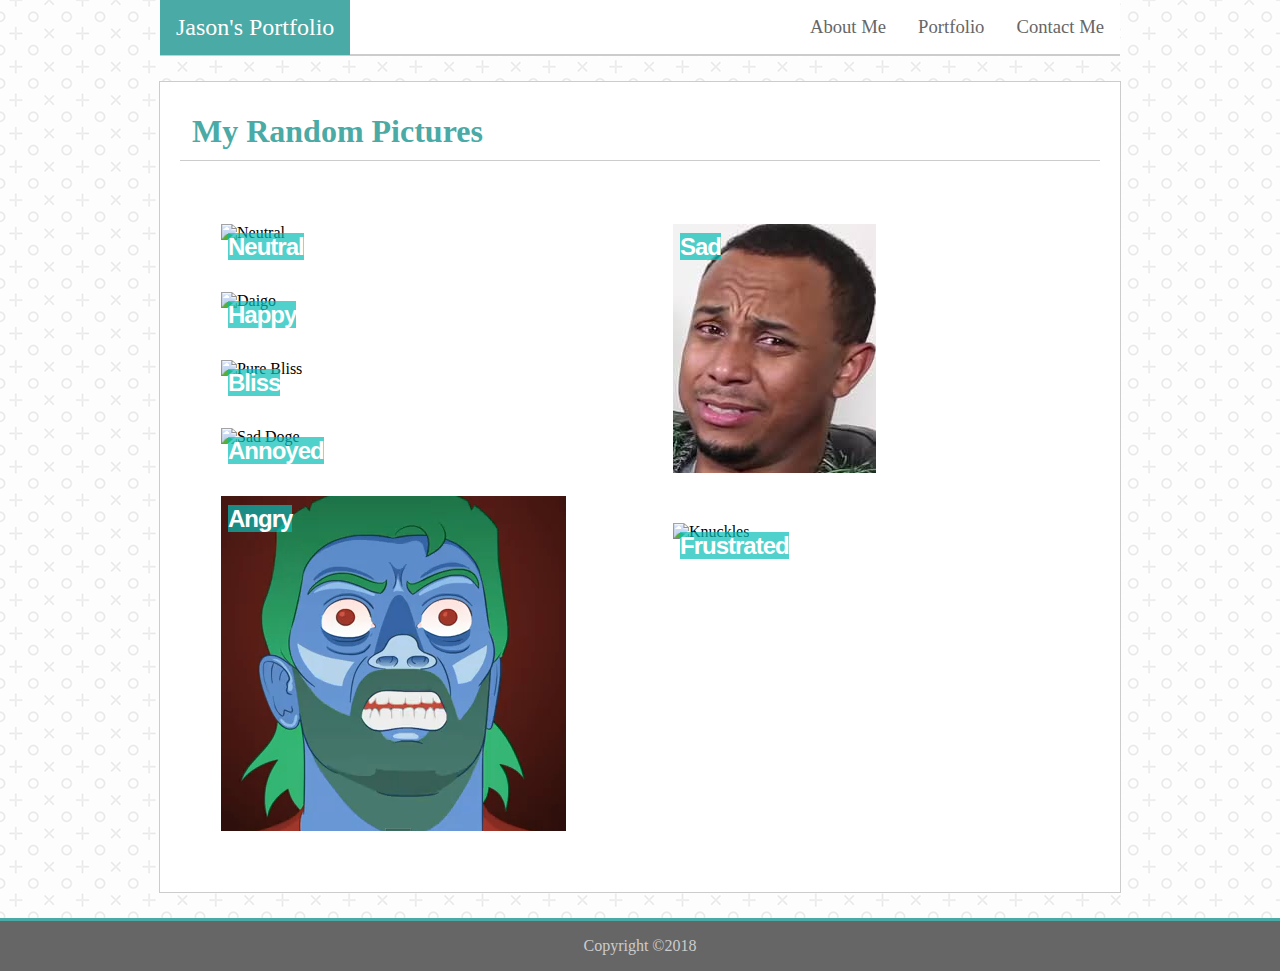
==== portfolio.html @ 0db76d55 "added base files" ====
<!DOCTYPE html>
<html lang="en">

<head>
    <title>Jason's Portfolio</title>

    <link rel="stylesheet" type="text/css" href="assets/css/style.css">
</head>

<body>

    <div class="content">
        <div class="content-inside">
            <section>
                <header>Jason's Portfolio</header>
                <ul class="nav">
                    <li class="navli">
                        <a href="contact.html">Contact Me</a>
                    </li>
                    <li class="navli">
                        <a href="portfolio.html">Portfolio</a>
                    </li>
                    <li class="navli">
                        <a href="index.html">About Me</a>
                    </li>
                </ul>
            </section>

            <div class="wrap">

                <h1 class="titleheader">My Random Pictures</h1>

                <ul id="ulportfolio">
                    <li class="liportfolio">
                        <div class="relative">
                            <img src="assets/images/100stars.JPG" alt="Neutral">

                            <div class="imagetitle">
                                <span>Neutral</span>
                            </div>

                    </li>

                    <li class="liportfolio">
                        <div class="relative">
                            <img src="assets/images/daigowut.PNG" alt="Daigo">

                            <div class="imagetitle">
                                <span>Happy</span>
                            </div>

                        </div>
                    </li>

                    <li class="liportfolio">
                        <div class="relative">
                            <img src="assets/images/yesyes.PNG" alt="Pure Bliss">

                            <div class="imagetitle">
                                <span>Bliss</span>
                            </div>

                        </div>
                    </li>

                    <li class="liportfolio">
                        <div class="relative">
                            <img src="assets/images/saddoge.PNG" alt="Sad Doge">

                            <div class="imagetitle">
                                <span>Annoyed</span>
                            </div>
                        </div>
                    </li>

                    <li class="liportfolio">
                        <div class="relative">
                            <img src="assets/images/madcaptain.PNG" alt="The Captain">

                            <div class="imagetitle">
                                <span>Angry</span>
                            </div>
                        </div>
                    </li>

                    <li class="liportfolio">
                        <div class="relative">
                            <img src="assets/images/hangout.jpg" alt="Mike Ross">

                            <div class="imagetitle">
                                <span>Sad</span>
                            </div>
                        </div>
                    </li>

                    <li class="liportfolio">
                        <div class="relative">
                            <img src="assets/images/madknuckle.JPG" alt="Knuckles">

                            <div class="imagetitle">
                                <span>Frustrated</span>
                            </div>
                        </div>
                    </li>
                </ul>
                </div>

            </div>
        </div>
        <footer class="footer">Copyright ©2018</footer>

</body>

</html>
---- assets/css/style.css ----
/* This is the Navbar */
html, body {
    height: 100%;
    margin: 0;
  }
  .content {
    min-height: 100%;
  }
  .content-inside {
    padding-bottom: 50px;
  }
  .footer {
    height: 50px;
    margin-top: -50px;
  }
.nav {
    list-style-type: none;
    margin: 0;
    padding: 0;
    overflow: hidden;
    background-color: #ffffff;

}

.navli {
    float: right;
}

.navli a {
    display: block;
    color: #666666;
    text-align: center;
    padding: 16px 16px;
    text-decoration: none;
}

/* Changes the link color to gray on hover */
.navli a:hover {
    background-color: #e2deded3;
}

/* This is the website title */
header {
    font-size: 18pt;
    padding: 14px 16px;
    text-align: center;
    float: left;
    background-color: #4aaaa5;
    border-color: #cccccc;
    color: #ffffff;
} 

/* This is for the content section */
section {
    margin: 0 auto;
    font-size:14pt;
    background: #ccc;
    border-bottom: 1px solid #cccccc;
    width: 960px;
    overflow: auto;
}

.titleheader {
    padding: 10px 12px;
    border-bottom: 1px solid #ccc;
    border-width: 80%;

}

h1, h2, h3 {
    font-family: Georgia, 'Times New Roman', Times, serif;
    background-color: #ffffff;
    color: #4aaaa5

}

p {
    font-family: Arial, Helvetica, sans-serif;
    background-color: #ffffff;
    border-color: #dddddd;
}


/* Sticky Footer */
footer {
    border-top: 3px solid #4aaaa5;
    background-color: #666666;
    color: #ccc;
    text-align: center;
    line-height: 50px;
}

/* This edits the text in certain areas such as the "Contact" forms */
#text {
    font-family: Arial, Helvetica, sans-serif;
    background-color: #ffffff;
    border-color: #dddddd;
}

img {
    float: left;
    margin-right: 25px;
    overflow: auto;

}

/* Makes the pictures line up and go into two columns */
#ulportfolio {
    padding:1em;
    margin:0 auto;
    columns: 2;
    -webkit-columns: 2;
    -moz-columns: 2;
}

.liportfolio {
    list-style-type: none;
    padding: 25px;
    overflow:auto;

}

/* This is for the titles for the pictures */
.imagetitle {
    position: absolute;
    left: 7px;
    color: white;
    font-size: 50%;
}

.relative {
    position: relative;

}

.relative img {
    display: block;
    width: auto;

}

span {   
    font: bold 24px/45px Arial, Helvetica, Sans-Serif; 
    letter-spacing: -1px;  
    background: rgb(7, 141, 134); /* fallback color */
    background: rgba(7, 190, 181, 0.7);
}

/* For the Background */
body {
    background-image: url("../images/tic-tac-toe.png")
}

.wrap {
    border: 1px solid #ccc;
    margin: 25px auto;
    width: 920px;
    padding: 0px 20px 20px 20px;
    overflow: auto;
    background-color: #ffffff;
}

/* Changes the font for the text area box in questions/comments section */
#commentbox {
    font-size: 12pt;
    font-family: Arial, Helvetica, sans-serif;

}

#submitbutton {
    clear:both;

}

/* The emergency clearfix */
.clearfix ::after {
    content: "";
    display: block;
    clear: both;
}
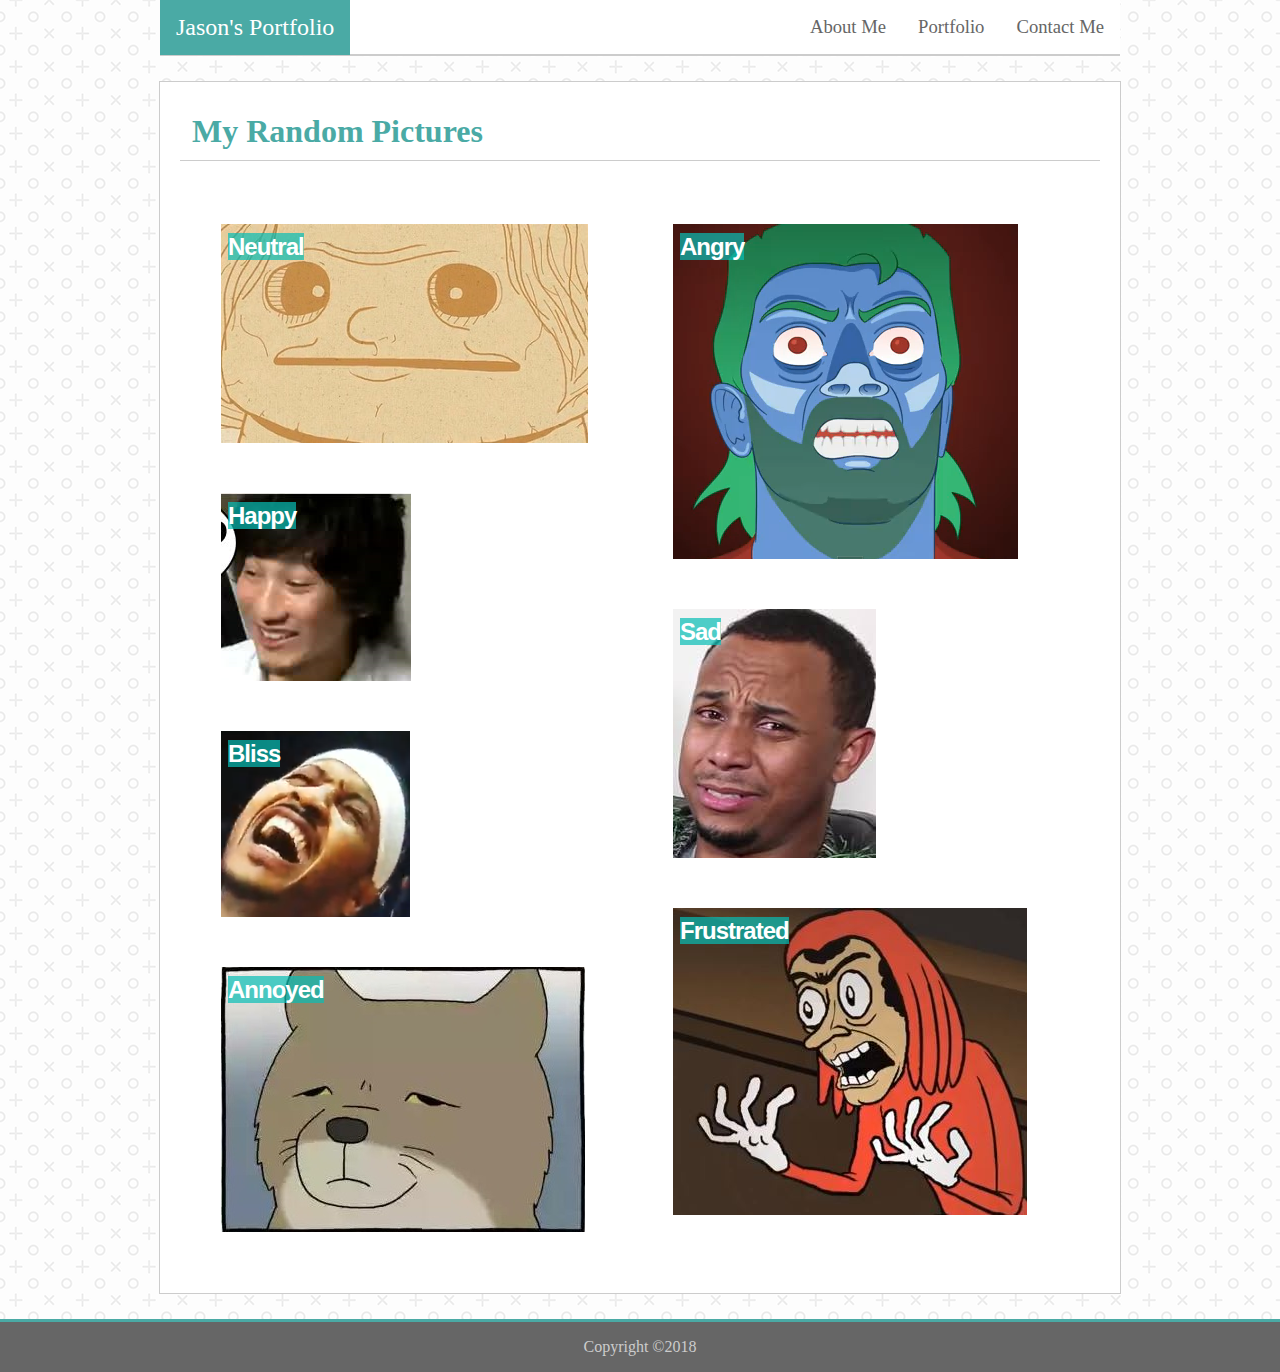
==== commit 65bb4595: "fixed pictures" ====
--- a/portfolio.html
+++ b/portfolio.html
@@ -33,7 +33,7 @@
                 <ul id="ulportfolio">
                     <li class="liportfolio">
                         <div class="relative">
-                            <img src="assets/images/100stars.JPG" alt="Neutral">
+                            <img src="assets/images/100stars.jpg" alt="Neutral">
 
                             <div class="imagetitle">
                                 <span>Neutral</span>
@@ -43,7 +43,7 @@
 
                     <li class="liportfolio">
                         <div class="relative">
-                            <img src="assets/images/daigowut.PNG" alt="Daigo">
+                            <img src="assets/images/daigowut.png" alt="Daigo">
 
                             <div class="imagetitle">
                                 <span>Happy</span>
@@ -54,7 +54,7 @@
 
                     <li class="liportfolio">
                         <div class="relative">
-                            <img src="assets/images/yesyes.PNG" alt="Pure Bliss">
+                            <img src="assets/images/yesyes.png" alt="Pure Bliss">
 
                             <div class="imagetitle">
                                 <span>Bliss</span>
@@ -65,7 +65,7 @@
 
                     <li class="liportfolio">
                         <div class="relative">
-                            <img src="assets/images/saddoge.PNG" alt="Sad Doge">
+                            <img src="assets/images/saddoge.png" alt="Sad Doge">
 
                             <div class="imagetitle">
                                 <span>Annoyed</span>
@@ -95,7 +95,7 @@
 
                     <li class="liportfolio">
                         <div class="relative">
-                            <img src="assets/images/madknuckle.JPG" alt="Knuckles">
+                            <img src="assets/images/madknuckle.jpg" alt="Knuckles">
 
                             <div class="imagetitle">
                                 <span>Frustrated</span>
--- a/assets/css/style.css
+++ b/assets/css/style.css
@@ -3,16 +3,20 @@
     height: 100%;
     margin: 0;
   }
-  .content {
+
+.content {
     min-height: 100%;
   }
-  .content-inside {
+
+.content-inside {
     padding-bottom: 50px;
   }
-  .footer {
+
+.footer {
     height: 50px;
     margin-top: -50px;
   }
+
 .nav {
     list-style-type: none;
     margin: 0;
@@ -179,3 +183,123 @@
     clear: both;
 }
 
+@media screen and (max-width: 980px) {
+    .wrap {
+        width:850px;
+    }
+    
+    section {
+        max-width:100%;
+        background-color: #ffffff;
+        margin:0;
+    }
+    
+    .nav {
+        width:750px;
+    }
+    
+    footer {
+
+        width: 960px;
+
+    }
+
+    #ulportfolio {
+        padding:1em;
+        margin:0 auto;
+        columns: 2;
+        -webkit-columns: 2;
+        -moz-columns: 2;
+    }
+    
+}
+
+@media screen and (max-width: 768px) {
+
+
+.wrap {
+    width:600px;
+}
+
+section {
+    max-width:768px;
+    background-color: #ffffff;
+}
+
+.nav {
+    width:550px;
+}
+
+.navli a {
+    padding:16px
+}
+
+header {
+    width:736px;
+    padding: 16px;
+    float: left
+
+}
+
+footer {
+    width:768px;
+}
+
+#ulportfolio {
+    padding:1em;
+    margin:0 auto;
+    columns: 1;
+    -webkit-columns: 1;
+    -moz-columns: 1;
+}
+
+}
+
+@media screen and (max-width: 640px) {
+    .wrap {
+        width:500px;
+    }
+    
+    section {
+        max-width:640px;
+        background-color: #ffffff;
+        margin:0 auto;
+    }
+    
+    .nav {
+        width:470px;
+    }
+    
+    header {
+        width:600px;
+        padding: 20px;
+        float: left
+    
+    }
+    
+    footer {
+        width: 640px;
+    }
+
+    .me {
+        display: block;
+        margin-left: auto;
+        margin-right: auto;
+        width: 50%;
+        float:none;
+    }
+ 
+    p {
+        float: left;
+    }
+
+    #ulportfolio {
+        padding:1em;
+        margin:0 auto;
+        columns: 1;
+        -webkit-columns: 1;
+        -moz-columns: 1;
+    }
+    
+
+}